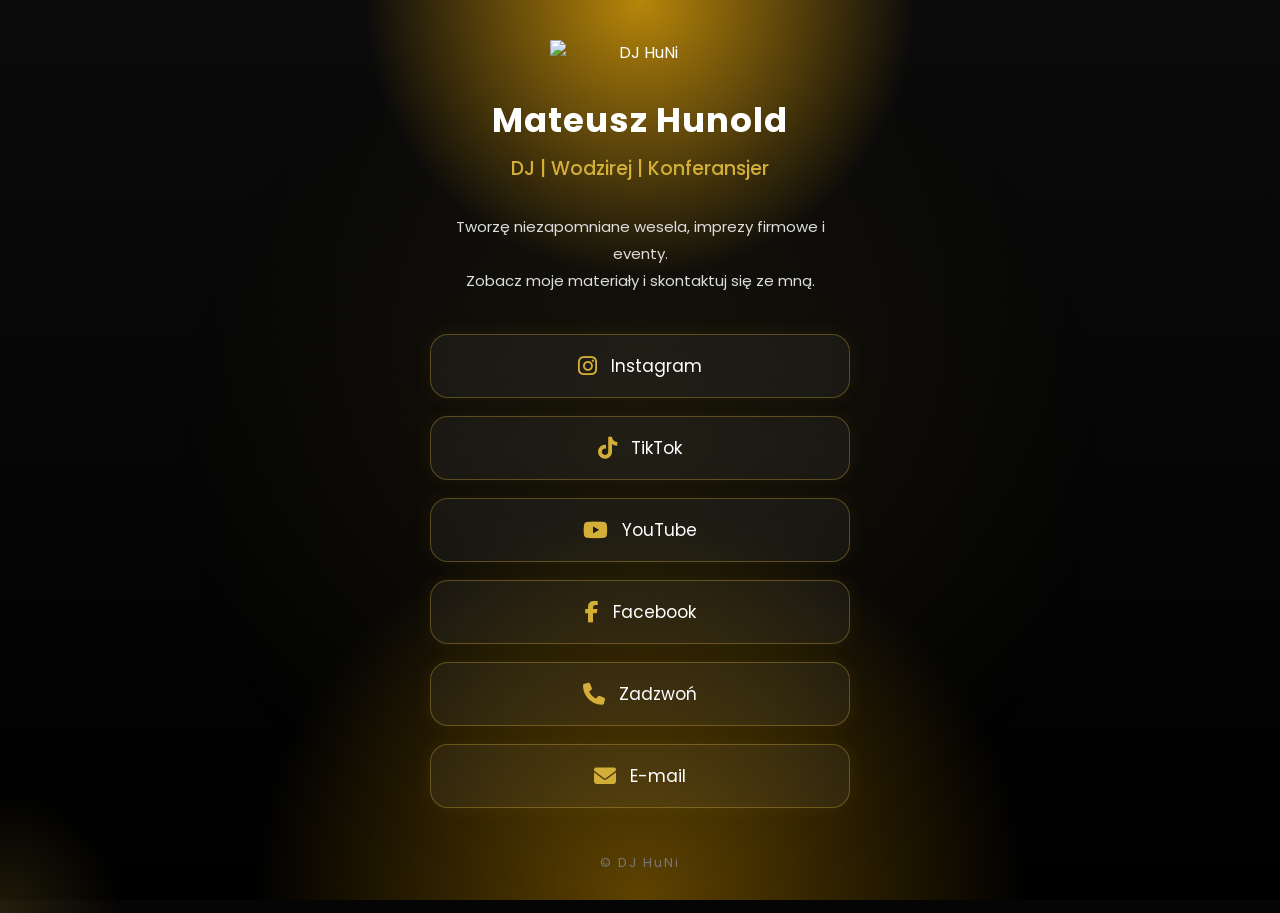
==== index.html @ 6bf59eb3 "Rename indeks.html to index.html" ====
<!DOCTYPE html>
<html lang="pl">
<head>
    <meta charset="UTF-8">
    <meta name="viewport" content="width=device-width, initial-scale=1.0">
    <title>DJ HuNi | Mateusz Hunold</title>

    <meta name="description" content="DJ | Wodzirej | Konferansjer. Wesela, imprezy firmowe i eventy.">

    <link rel="preconnect" href="https://fonts.googleapis.com">
    <link rel="preconnect" href="https://fonts.gstatic.com" crossorigin>

    <link href="https://fonts.googleapis.com/css2?family=Poppins:wght@300;400;600;700&display=swap" rel="stylesheet">

    <link rel="stylesheet" href="style.css">

    <link rel="stylesheet"
    href="https://cdnjs.cloudflare.com/ajax/libs/font-awesome/6.6.0/css/all.min.css">

</head>

<body>

<div class="background"></div>

<div class="overlay"></div>

<main class="container">

    <img src="logo.png" class="logo" alt="DJ HuNi">

    <h1>Mateusz Hunold</h1>

    <h2>DJ | Wodzirej | Konferansjer</h2>

    <p class="opis">

        Tworzę niezapomniane wesela,

        imprezy firmowe i eventy.

        <br>

        Zobacz moje materiały

        i skontaktuj się ze mną.

    </p>

<div class="buttons">

<a href="https://www.instagram.com/dj.huni?igsi=MTVweHNndGQwZXpidA==" target="_blank" class="btn">

<i class="fab fa-instagram"></i>

Instagram

</a>

<a href="https://www.tiktok.com/@djhuni?_r=1&_t=ZN-99CxWNQhYyU" target="_blank" class="btn">

<i class="fab fa-tiktok"></i>

TikTok

</a>

<a href="https://youtube.com/@djhuni87?si=Em9GUkiMJfFAqRYr" target="_blank" class="btn">

<i class="fab fa-youtube"></i>

YouTube

</a>

<a href="https://www.facebook.com/share/1JUAKbgb13/" target="_blank" class="btn">

<i class="fab fa-facebook-f"></i>

Facebook

</a>

<a href="tel:+48721386180" class="btn">

<i class="fas fa-phone"></i>

Zadzwoń

</a>

<a href="mailto:djhuni@o2.pl" class="btn">

<i class="fas fa-envelope"></i>

E-mail

</a>

</div>

<footer>

© DJ HuNi

</footer>

</main>

<script src="script.js"></script>

</body>

</html>
---- style.css ----
/* ==========================
   DJ HuNi Premium Landing
   style.css
========================== */

*{
    margin:0;
    padding:0;
    box-sizing:border-box;
}

html{
    scroll-behavior:smooth;
}

body{

    font-family:'Poppins',sans-serif;
    background:#050505;
    color:#fff;
    min-height:100vh;
    overflow-x:hidden;

}

/* Tło */

.background{

    position:fixed;
    inset:0;

    background:
    radial-gradient(circle at top,#b8860b 0%,transparent 25%),
    radial-gradient(circle at bottom,#5f4300 0%,transparent 35%),
    linear-gradient(180deg,#0b0b0b,#000);

    z-index:-3;

}

/* Delikatna poświata */

.overlay{

    position:fixed;
    inset:0;

    background:

    radial-gradient(circle,#d4af37 0%,transparent 60%);

    opacity:.08;

    animation:glow 8s ease-in-out infinite;

    z-index:-2;

}

@keyframes glow{

0%,100%{

opacity:.05;

transform:scale(1);

}

50%{

opacity:.12;

transform:scale(1.15);

}

}

/* Główny kontener */

.container{

    width:92%;
    max-width:460px;

    margin:auto;

    min-height:100vh;

    display:flex;

    flex-direction:column;

    justify-content:center;

    align-items:center;

    text-align:center;

    padding:40px 20px;

}

/* Logo */

.logo{

    width:180px;

    margin-bottom:30px;

    animation:fadeDown 1s ease;

}

/* Nazwisko */

h1{

    font-size:34px;

    font-weight:700;

    letter-spacing:1px;

    margin-bottom:8px;

}

/* Stanowisko */

h2{

    color:#d4af37;

    font-size:19px;

    font-weight:500;

    margin-bottom:30px;

}

/* Opis */

.opis{

    color:#dddddd;

    line-height:1.8;

    margin-bottom:40px;

    font-size:15px;

}

/* Przyciski */

.buttons{

    width:100%;

    display:flex;

    flex-direction:column;

    gap:18px;

}

/* Pojedynczy przycisk */

.btn{

    display:flex;

    align-items:center;

    justify-content:center;

    gap:14px;

    text-decoration:none;

    color:#fff;

    background:rgba(255,255,255,.05);

    border:1px solid rgba(212,175,55,.35);

    backdrop-filter:blur(12px);

    border-radius:18px;

    padding:18px;

    font-size:17px;

    transition:.35s;

    box-shadow:

    0 0 20px rgba(212,175,55,.08);

}

/* Ikony */

.btn i{

    color:#d4af37;

    font-size:22px;

}

/* Hover */

.btn:hover{

    transform:translateY(-5px);

    background:#d4af37;

    color:#000;

    box-shadow:

    0 0 35px rgba(212,175,55,.45);

}

.btn:hover i{

    color:#000;

}

/* Stopka */

footer{

    margin-top:45px;

    color:#777;

    font-size:13px;

    letter-spacing:2px;

}

/* Animacje */

@keyframes fadeDown{

from{

opacity:0;

transform:translateY(-40px);

}

to{

opacity:1;

transform:translateY(0);

}

}

.buttons .btn{

animation:fadeUp .8s ease forwards;

opacity:0;

}

.buttons .btn:nth-child(1){

animation-delay:.2s;

}

.buttons .btn:nth-child(2){

animation-delay:.35s;

}

.buttons .btn:nth-child(3){

animation-delay:.5s;

}

.buttons .btn:nth-child(4){

animation-delay:.65s;

}

.buttons .btn:nth-child(5){

animation-delay:.8s;

}

.buttons .btn:nth-child(6){

animation-delay:.95s;

}

@keyframes fadeUp{

from{

opacity:0;

transform:translateY(35px);

}

to{

opacity:1;

transform:translateY(0);

}

}

/* Responsywność */

@media(max-width:420px){

.logo{

width:150px;

}

h1{

font-size:28px;

}

h2{

font-size:17px;

}

.btn{

font-size:16px;

padding:16px;

}

}
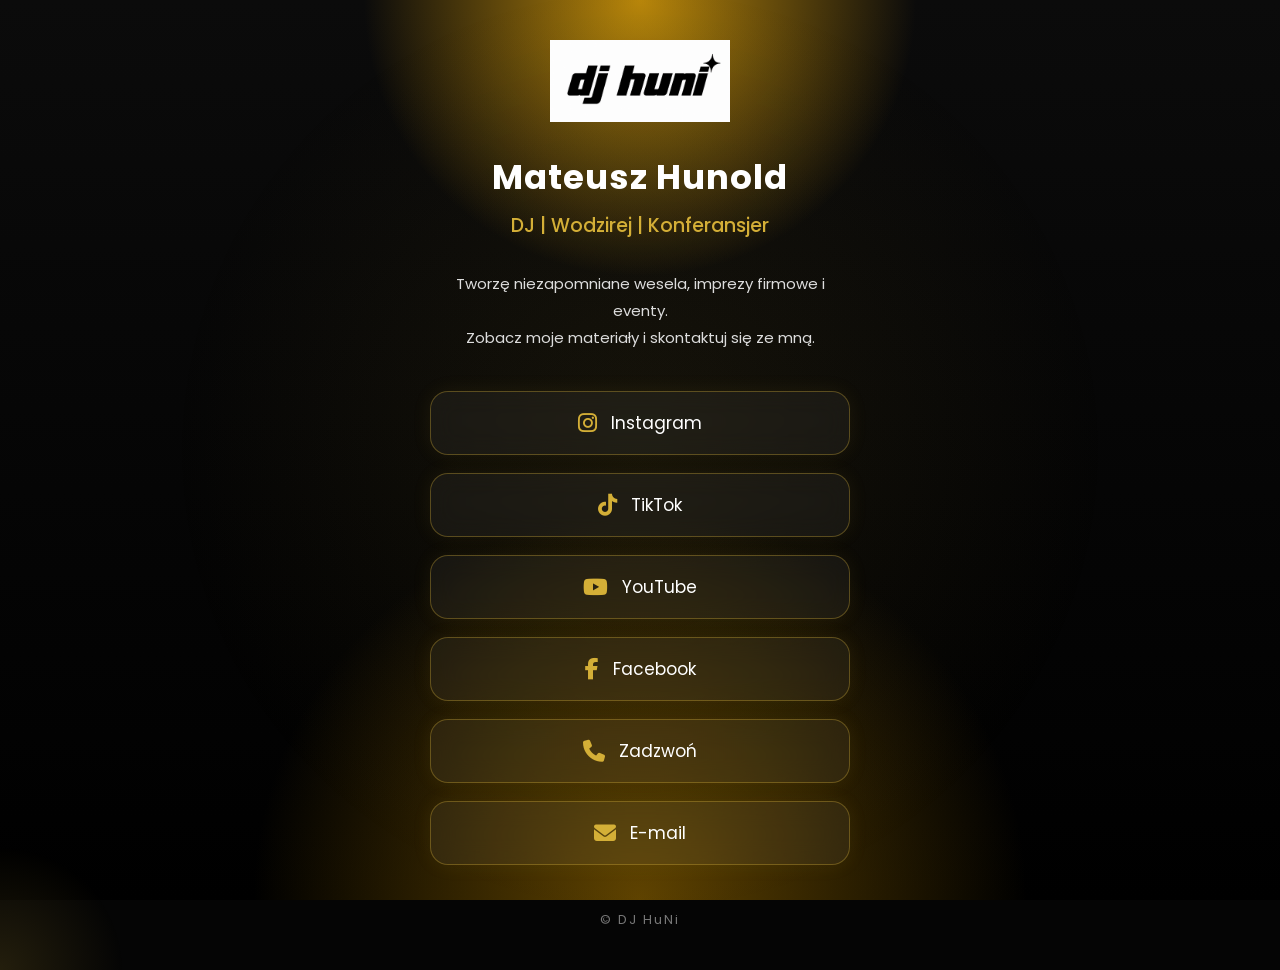
==== commit bc374dde: "Update index.html" ====
--- a/index.html
+++ b/index.html
@@ -27,7 +27,7 @@
 
 <main class="container">
 
-    <img src="logo.png" class="logo" alt="DJ HuNi">
+    <img src="logo.png.png" class="logo" alt="DJ HuNi">
 
     <h1>Mateusz Hunold</h1>
 
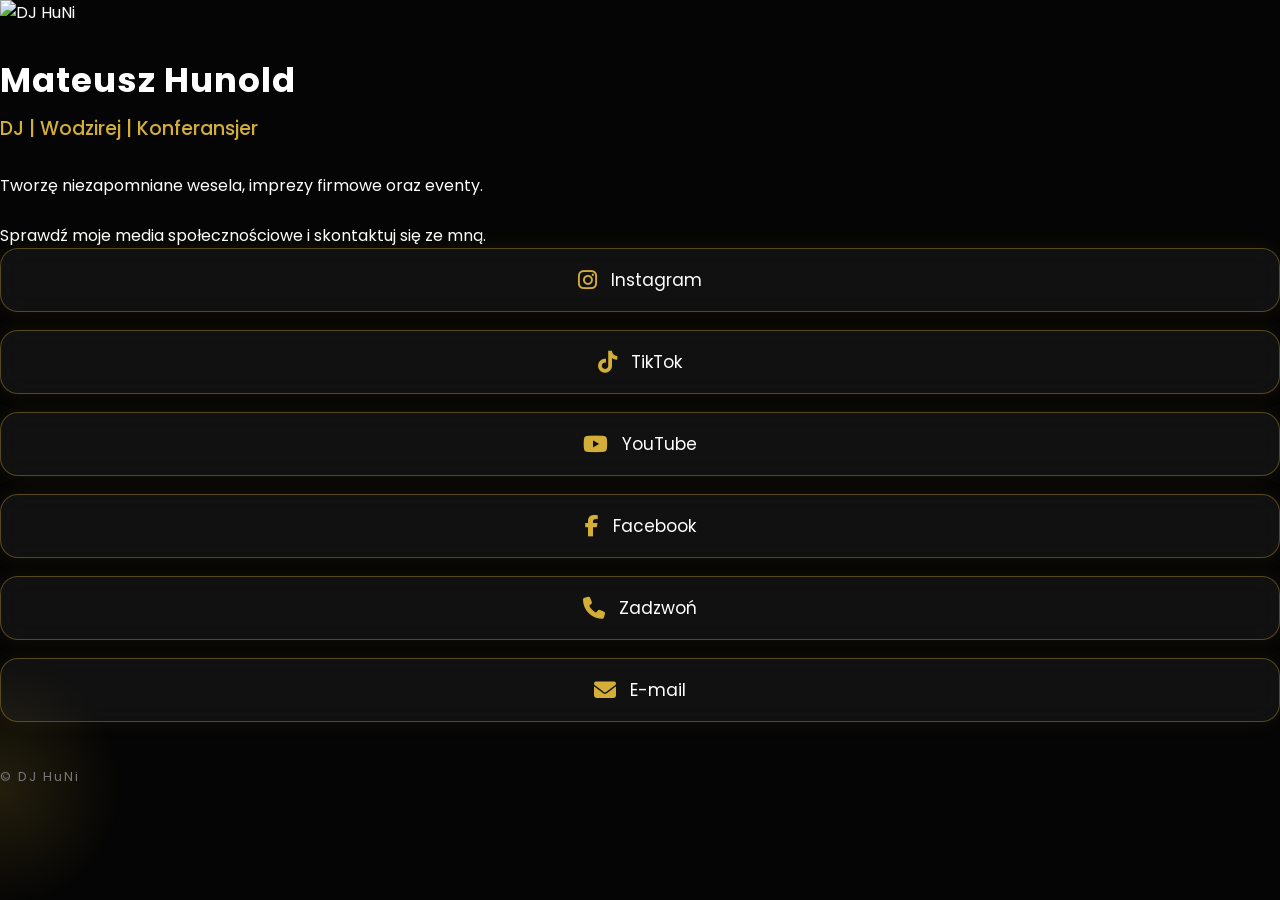
==== commit e4c38264: "Update index.html" ====
--- a/index.html
+++ b/index.html
@@ -1,100 +1,84 @@
 <!DOCTYPE html>
 <html lang="pl">
+
 <head>
-    <meta charset="UTF-8">
-    <meta name="viewport" content="width=device-width, initial-scale=1.0">
-    <title>DJ HuNi | Mateusz Hunold</title>
 
-    <meta name="description" content="DJ | Wodzirej | Konferansjer. Wesela, imprezy firmowe i eventy.">
+<meta charset="UTF-8">
+<meta name="viewport" content="width=device-width, initial-scale=1.0">
 
-    <link rel="preconnect" href="https://fonts.googleapis.com">
-    <link rel="preconnect" href="https://fonts.gstatic.com" crossorigin>
+<title>DJ HuNi | Mateusz Hunold</title>
 
-    <link href="https://fonts.googleapis.com/css2?family=Poppins:wght@300;400;600;700&display=swap" rel="stylesheet">
+<meta name="description" content="DJ | Wodzirej | Konferansjer. Wesela, imprezy firmowe i eventy.">
 
-    <link rel="stylesheet" href="style.css">
+<link rel="preconnect" href="https://fonts.googleapis.com">
+<link rel="preconnect" href="https://fonts.gstatic.com" crossorigin>
 
-    <link rel="stylesheet"
-    href="https://cdnjs.cloudflare.com/ajax/libs/font-awesome/6.6.0/css/all.min.css">
+<link href="https://fonts.googleapis.com/css2?family=Poppins:wght@300;400;600;700;800&display=swap" rel="stylesheet">
+
+<link rel="stylesheet" href="https://cdnjs.cloudflare.com/ajax/libs/font-awesome/6.6.0/css/all.min.css">
+
+<link rel="stylesheet" href="style.css">
 
 </head>
 
 <body>
 
-<div class="background"></div>
+<section class="hero">
 
-<div class="overlay"></div>
+<div class="hero-overlay"></div>
 
-<main class="container">
+<div class="hero-content">
 
-    <img src="logo.png.png" class="logo" alt="DJ HuNi">
+<div class="logo-wrapper">
 
-    <h1>Mateusz Hunold</h1>
+<img src="logo.png" alt="DJ HuNi" class="logo">
 
-    <h2>DJ | Wodzirej | Konferansjer</h2>
+</div>
 
-    <p class="opis">
+<h1>Mateusz Hunold</h1>
 
-        Tworzę niezapomniane wesela,
+<h2>DJ | Wodzirej | Konferansjer</h2>
 
-        imprezy firmowe i eventy.
+<p>
+Tworzę niezapomniane wesela,
+imprezy firmowe oraz eventy.
 
-        <br>
+<br><br>
 
-        Zobacz moje materiały
-
-        i skontaktuj się ze mną.
-
-    </p>
+Sprawdź moje media społecznościowe
+i skontaktuj się ze mną.
+</p>
 
 <div class="buttons">
 
-<a href="https://www.instagram.com/dj.huni?igsi=MTVweHNndGQwZXpidA==" target="_blank" class="btn">
-
+<a href="https://www.instagram.com/dj.huni?igsi=MTVweHNndGQwZXpidA==" class="btn" target="_blank">
 <i class="fab fa-instagram"></i>
-
 Instagram
-
 </a>
 
-<a href="https://www.tiktok.com/@djhuni?_r=1&_t=ZN-99CxWNQhYyU" target="_blank" class="btn">
-
+<a href="https://www.tiktok.com/@djhuni?_r=1&_t=ZN-99CxWNQhYyU" class="btn" target="_blank">
 <i class="fab fa-tiktok"></i>
-
 TikTok
-
 </a>
 
-<a href="https://youtube.com/@djhuni87?si=Em9GUkiMJfFAqRYr" target="_blank" class="btn">
-
+<a href="https://youtube.com/@djhuni87?si=Em9GUkiMJfFAqRYr" class="btn" target="_blank">
 <i class="fab fa-youtube"></i>
-
 YouTube
-
 </a>
 
-<a href="https://www.facebook.com/share/1JUAKbgb13/" target="_blank" class="btn">
-
+<a href="https://www.facebook.com/share/1JUAKbgb13/" class="btn" target="_blank">
 <i class="fab fa-facebook-f"></i>
-
 Facebook
-
 </a>
 
 <a href="tel:+48721386180" class="btn">
-
 <i class="fas fa-phone"></i>
-
 Zadzwoń
-
 </a>
 
 <a href="mailto:djhuni@o2.pl" class="btn">
-
 <i class="fas fa-envelope"></i>
-
 E-mail
-
 </a>
 
 </div>
@@ -105,7 +89,9 @@
 
 </footer>
 
-</main>
+</div>
+
+</section>
 
 <script src="script.js"></script>
 
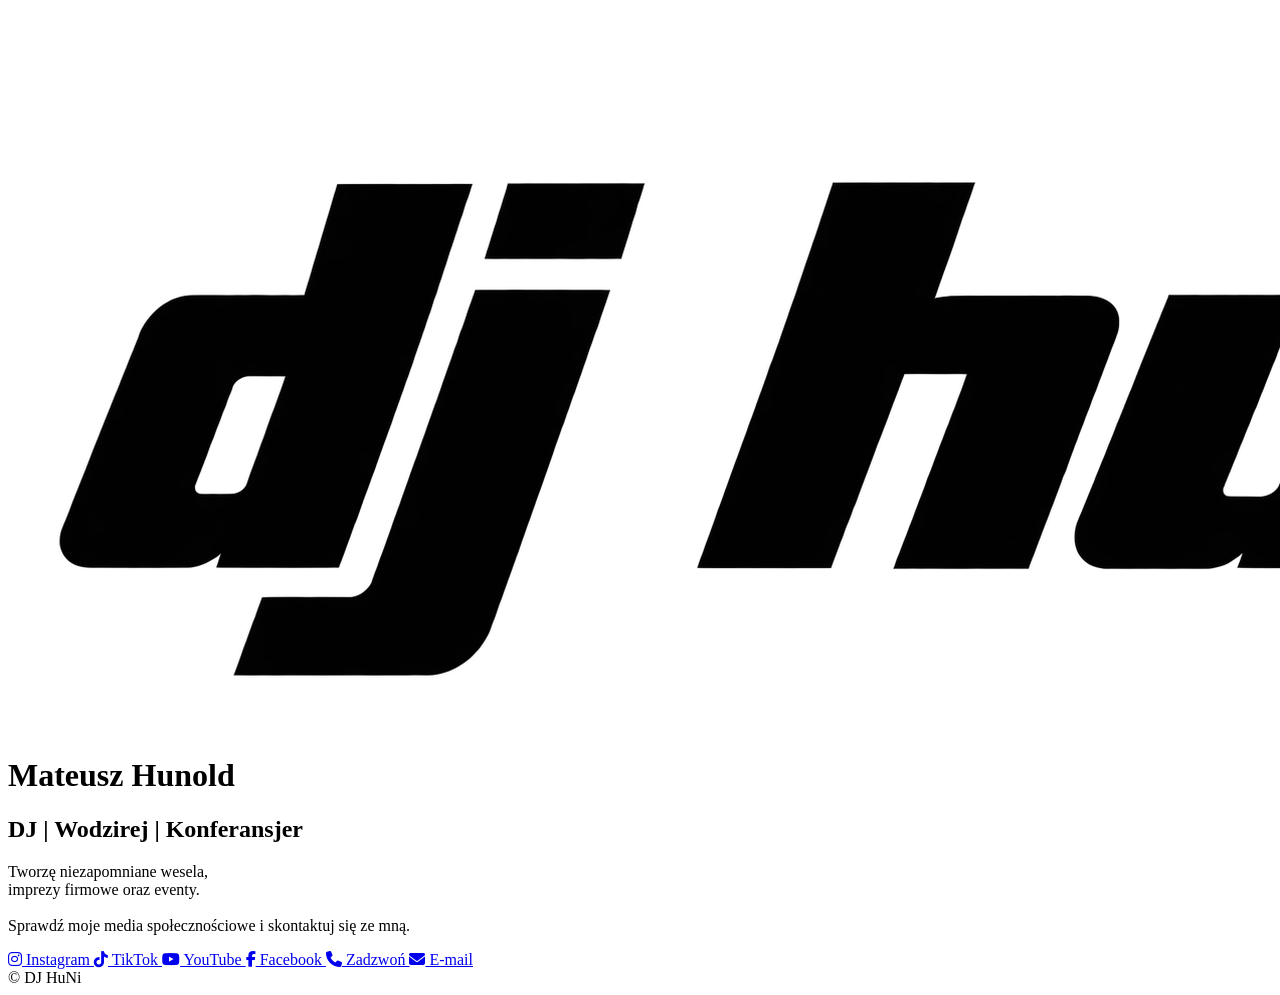
==== commit 7f69398a: "Update index.html" ====
--- a/index.html
+++ b/index.html
@@ -1,100 +1,77 @@
 <!DOCTYPE html>
 <html lang="pl">
+<head>
+    <meta charset="UTF-8">
+    <meta name="viewport" content="width=device-width, initial-scale=1.0">
+    <title>DJ HuNi | Mateusz Hunold</title>
 
-<head>
+    <link rel="stylesheet" href="styl.css">
 
-<meta charset="UTF-8">
-<meta name="viewport" content="width=device-width, initial-scale=1.0">
+    <link rel="preconnect" href="https://fonts.googleapis.com">
+    <link rel="preconnect" href="https://fonts.gstatic.com" crossorigin>
+    <link href="https://fonts.googleapis.com/css2?family=Poppins:wght@300;400;600;700;800&display=swap" rel="stylesheet">
 
-<title>DJ HuNi | Mateusz Hunold</title>
-
-<meta name="description" content="DJ | Wodzirej | Konferansjer. Wesela, imprezy firmowe i eventy.">
-
-<link rel="preconnect" href="https://fonts.googleapis.com">
-<link rel="preconnect" href="https://fonts.gstatic.com" crossorigin>
-
-<link href="https://fonts.googleapis.com/css2?family=Poppins:wght@300;400;600;700;800&display=swap" rel="stylesheet">
-
-<link rel="stylesheet" href="https://cdnjs.cloudflare.com/ajax/libs/font-awesome/6.6.0/css/all.min.css">
-
-<link rel="stylesheet" href="style.css">
-
+    <link rel="stylesheet"
+    href="https://cdnjs.cloudflare.com/ajax/libs/font-awesome/6.5.2/css/all.min.css">
 </head>
 
 <body>
 
-<section class="hero">
+<div class="background"></div>
 
-<div class="hero-overlay"></div>
+<div class="container">
 
-<div class="hero-content">
+    <img src="logo.png" alt="DJ HuNi" class="logo">
 
-<div class="logo-wrapper">
+    <h1>Mateusz Hunold</h1>
 
-<img src="logo.png" alt="DJ HuNi" class="logo">
+    <h2>DJ | Wodzirej | Konferansjer</h2>
+
+    <p class="opis">
+        Tworzę niezapomniane wesela,<br>
+        imprezy firmowe oraz eventy.<br><br>
+
+        Sprawdź moje media społecznościowe
+        i skontaktuj się ze mną.
+    </p>
+
+    <a class="button" href="https://instagram.com/TWOJ_LOGIN" target="_blank">
+        <i class="fab fa-instagram"></i>
+        Instagram
+    </a>
+
+    <a class="button" href="https://tiktok.com/@TWOJ_LOGIN" target="_blank">
+        <i class="fab fa-tiktok"></i>
+        TikTok
+    </a>
+
+    <a class="button" href="https://youtube.com/@TWOJ_KANAL" target="_blank">
+        <i class="fab fa-youtube"></i>
+        YouTube
+    </a>
+
+    <a class="button" href="https://facebook.com/TWOJ_PROFIL" target="_blank">
+        <i class="fab fa-facebook-f"></i>
+        Facebook
+    </a>
+
+    <a class="button" href="tel:+48721386180">
+        <i class="fas fa-phone"></i>
+        Zadzwoń
+    </a>
+
+    <a class="button" href="mailto:kontakt@djhuni.pl">
+        <i class="fas fa-envelope"></i>
+        E-mail
+    </a>
+
+    <footer>
+        © DJ HuNi
+    </footer>
 
 </div>
 
-<h1>Mateusz Hunold</h1>
-
-<h2>DJ | Wodzirej | Konferansjer</h2>
-
-<p>
-Tworzę niezapomniane wesela,
-imprezy firmowe oraz eventy.
-
-<br><br>
-
-Sprawdź moje media społecznościowe
-i skontaktuj się ze mną.
-</p>
-
-<div class="buttons">
-
-<a href="https://www.instagram.com/dj.huni?igsi=MTVweHNndGQwZXpidA==" class="btn" target="_blank">
-<i class="fab fa-instagram"></i>
-Instagram
-</a>
-
-<a href="https://www.tiktok.com/@djhuni?_r=1&_t=ZN-99CxWNQhYyU" class="btn" target="_blank">
-<i class="fab fa-tiktok"></i>
-TikTok
-</a>
-
-<a href="https://youtube.com/@djhuni87?si=Em9GUkiMJfFAqRYr" class="btn" target="_blank">
-<i class="fab fa-youtube"></i>
-YouTube
-</a>
-
-<a href="https://www.facebook.com/share/1JUAKbgb13/" class="btn" target="_blank">
-<i class="fab fa-facebook-f"></i>
-Facebook
-</a>
-
-<a href="tel:+48721386180" class="btn">
-<i class="fas fa-phone"></i>
-Zadzwoń
-</a>
-
-<a href="mailto:djhuni@o2.pl" class="btn">
-<i class="fas fa-envelope"></i>
-E-mail
-</a>
-
-</div>
-
-<footer>
-
-© DJ HuNi
-
-</footer>
-
-</div>
-
-</section>
-
-<script src="script.js"></script>
+<script src="skrypt.js"></script>
 
 </body>
-
 </html>
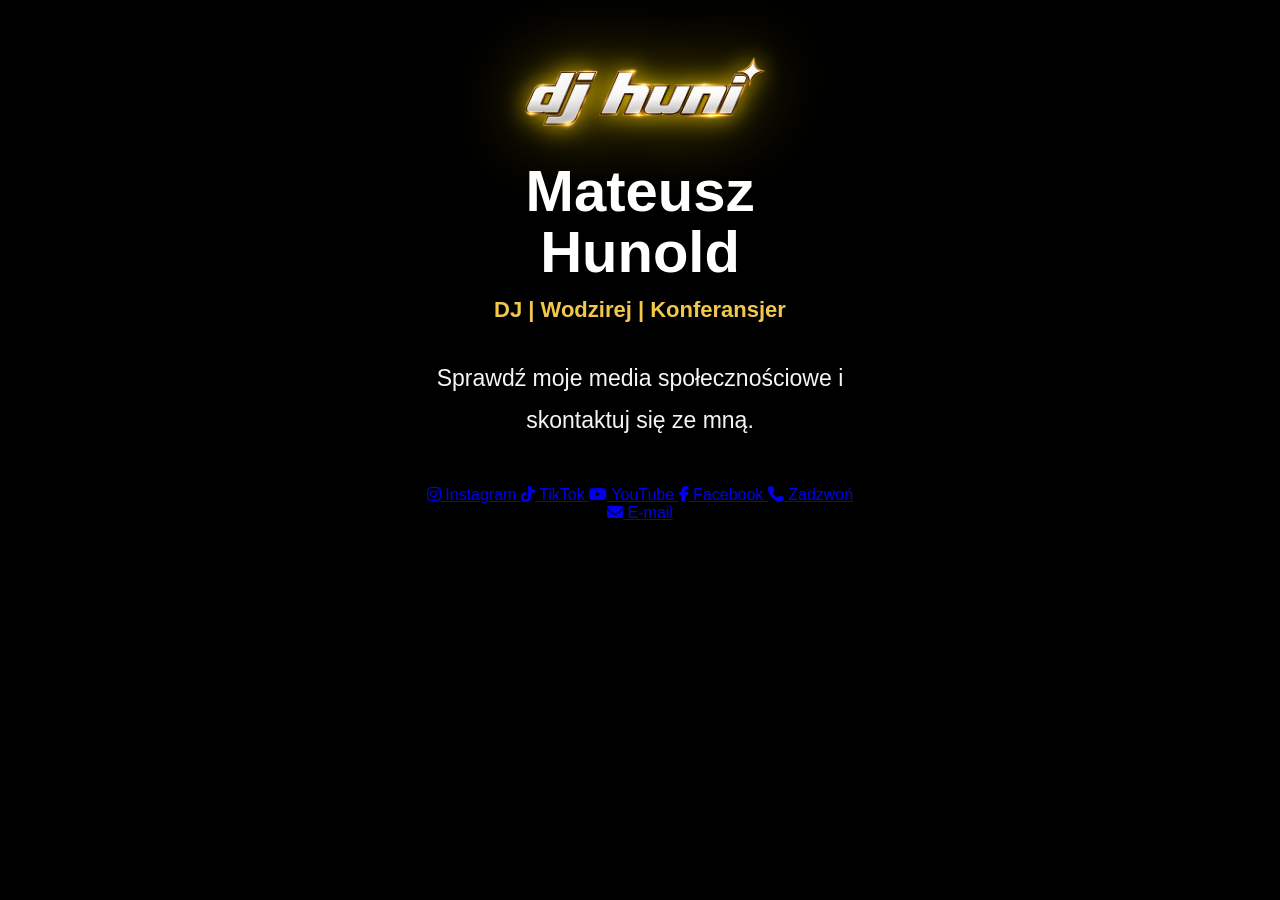
==== commit 0153875d: "Update index.html" ====
--- a/index.html
+++ b/index.html
@@ -5,11 +5,7 @@
     <meta name="viewport" content="width=device-width, initial-scale=1.0">
     <title>DJ HuNi | Mateusz Hunold</title>
 
-    <link rel="stylesheet" href="styl.css">
-
-    <link rel="preconnect" href="https://fonts.googleapis.com">
-    <link rel="preconnect" href="https://fonts.gstatic.com" crossorigin>
-    <link href="https://fonts.googleapis.com/css2?family=Poppins:wght@300;400;600;700;800&display=swap" rel="stylesheet">
+    <link rel="stylesheet" href="style.css">
 
     <link rel="stylesheet"
     href="https://cdnjs.cloudflare.com/ajax/libs/font-awesome/6.5.2/css/all.min.css">
@@ -17,7 +13,8 @@
 
 <body>
 
-<div class="background"></div>
+<div class="background-lights"></div>
+<div class="gold-particles"></div>
 
 <div class="container">
 
@@ -28,50 +25,46 @@
     <h2>DJ | Wodzirej | Konferansjer</h2>
 
     <p class="opis">
-        Tworzę niezapomniane wesela,<br>
-        imprezy firmowe oraz eventy.<br><br>
-
-        Sprawdź moje media społecznościowe
-        i skontaktuj się ze mną.
+        Sprawdź moje media społecznościowe i skontaktuj się ze mną.
     </p>
 
-    <a class="button" href="https://instagram.com/TWOJ_LOGIN" target="_blank">
-        <i class="fab fa-instagram"></i>
-        Instagram
-    </a>
+    <div class="buttons">
 
-    <a class="button" href="https://tiktok.com/@TWOJ_LOGIN" target="_blank">
-        <i class="fab fa-tiktok"></i>
-        TikTok
-    </a>
+        <a href="https://instagram.com/" target="_blank">
+            <i class="fab fa-instagram"></i>
+            Instagram
+        </a>
 
-    <a class="button" href="https://youtube.com/@TWOJ_KANAL" target="_blank">
-        <i class="fab fa-youtube"></i>
-        YouTube
-    </a>
+        <a href="https://tiktok.com/" target="_blank">
+            <i class="fab fa-tiktok"></i>
+            TikTok
+        </a>
 
-    <a class="button" href="https://facebook.com/TWOJ_PROFIL" target="_blank">
-        <i class="fab fa-facebook-f"></i>
-        Facebook
-    </a>
+        <a href="https://youtube.com/" target="_blank">
+            <i class="fab fa-youtube"></i>
+            YouTube
+        </a>
 
-    <a class="button" href="tel:+48721386180">
-        <i class="fas fa-phone"></i>
-        Zadzwoń
-    </a>
+        <a href="https://facebook.com/" target="_blank">
+            <i class="fab fa-facebook-f"></i>
+            Facebook
+        </a>
 
-    <a class="button" href="mailto:kontakt@djhuni.pl">
-        <i class="fas fa-envelope"></i>
-        E-mail
-    </a>
+        <a href="tel:+48XXXXXXXXX">
+            <i class="fas fa-phone"></i>
+            Zadzwoń
+        </a>
 
-    <footer>
-        © DJ HuNi
-    </footer>
+        <a href="mailto:kontakt@djhuni.pl">
+            <i class="fas fa-envelope"></i>
+            E-mail
+        </a>
+
+    </div>
 
 </div>
 
-<script src="skrypt.js"></script>
+<script src="script.js"></script>
 
 </body>
 </html>
--- a/style.css
+++ b/style.css
@@ -0,0 +1,166 @@
+*{
+    margin:0;
+    padding:0;
+    box-sizing:border-box;
+}
+
+body{
+    font-family:'Poppins',sans-serif;
+    color:#fff;
+    min-height:100vh;
+    overflow-x:hidden;
+    position:relative;
+    background:#000;
+}
+
+.background{
+    position:fixed;
+    inset:0;
+    background:url("tlo.png") center center/cover no-repeat;
+    filter:brightness(.45) blur(2px);
+    transform:scale(1.05);
+    z-index:-3;
+}
+
+.background::before{
+    content:"";
+    position:absolute;
+    inset:0;
+    background:linear-gradient(rgba(0,0,0,.45),rgba(0,0,0,.75));
+}
+
+.background::after{
+    content:"";
+    position:absolute;
+    inset:0;
+    background:
+    radial-gradient(circle at 50% 20%,rgba(255,190,0,.45),transparent 35%),
+    radial-gradient(circle at 20% 85%,rgba(255,170,0,.20),transparent 30%),
+    radial-gradient(circle at 80% 80%,rgba(255,200,70,.18),transparent 30%);
+    animation:lights 8s ease-in-out infinite alternate;
+}
+
+@keyframes lights{
+    from{
+        opacity:.6;
+        transform:scale(1);
+    }
+    to{
+        opacity:1;
+        transform:scale(1.08);
+    }
+}
+
+.container{
+    width:90%;
+    max-width:480px;
+    margin:auto;
+    padding:50px 20px;
+    text-align:center;
+}
+
+.logo{
+    width:260px;
+    max-width:90%;
+    margin-bottom:20px;
+    filter:
+    drop-shadow(0 0 12px rgba(255,215,0,.8))
+    drop-shadow(0 0 35px rgba(255,215,0,.45));
+}
+
+h1{
+    font-size:58px;
+    font-weight:800;
+    line-height:1.05;
+    margin-bottom:15px;
+    text-shadow:0 0 25px rgba(0,0,0,.8);
+}
+
+h2{
+    font-size:22px;
+    color:#f1c84b;
+    font-weight:600;
+    margin-bottom:35px;
+}
+
+.opis{
+    font-size:23px;
+    line-height:1.8;
+    color:#f5f5f5;
+    margin-bottom:45px;
+}
+
+.button{
+    display:flex;
+    align-items:center;
+    justify-content:center;
+    gap:15px;
+
+    width:100%;
+    padding:20px;
+
+    margin-bottom:20px;
+
+    text-decoration:none;
+    color:#fff;
+
+    font-size:23px;
+    font-weight:600;
+
+    border-radius:20px;
+
+    border:1px solid rgba(255,205,70,.45);
+
+    background:rgba(20,20,20,.55);
+
+    backdrop-filter:blur(10px);
+
+    transition:.35s;
+}
+
+.button i{
+    color:#f3c949;
+    font-size:30px;
+}
+
+.button:hover{
+
+    transform:translateY(-4px) scale(1.02);
+
+    background:rgba(255,193,7,.15);
+
+    box-shadow:
+    0 0 20px rgba(255,193,7,.4),
+    0 0 50px rgba(255,193,7,.2);
+}
+
+footer{
+    margin-top:40px;
+    color:#ddd;
+    font-size:18px;
+}
+
+@media(max-width:600px){
+
+.logo{
+width:220px;
+}
+
+h1{
+font-size:42px;
+}
+
+h2{
+font-size:18px;
+}
+
+.opis{
+font-size:18px;
+}
+
+.button{
+font-size:20px;
+padding:18px;
+}
+
+}
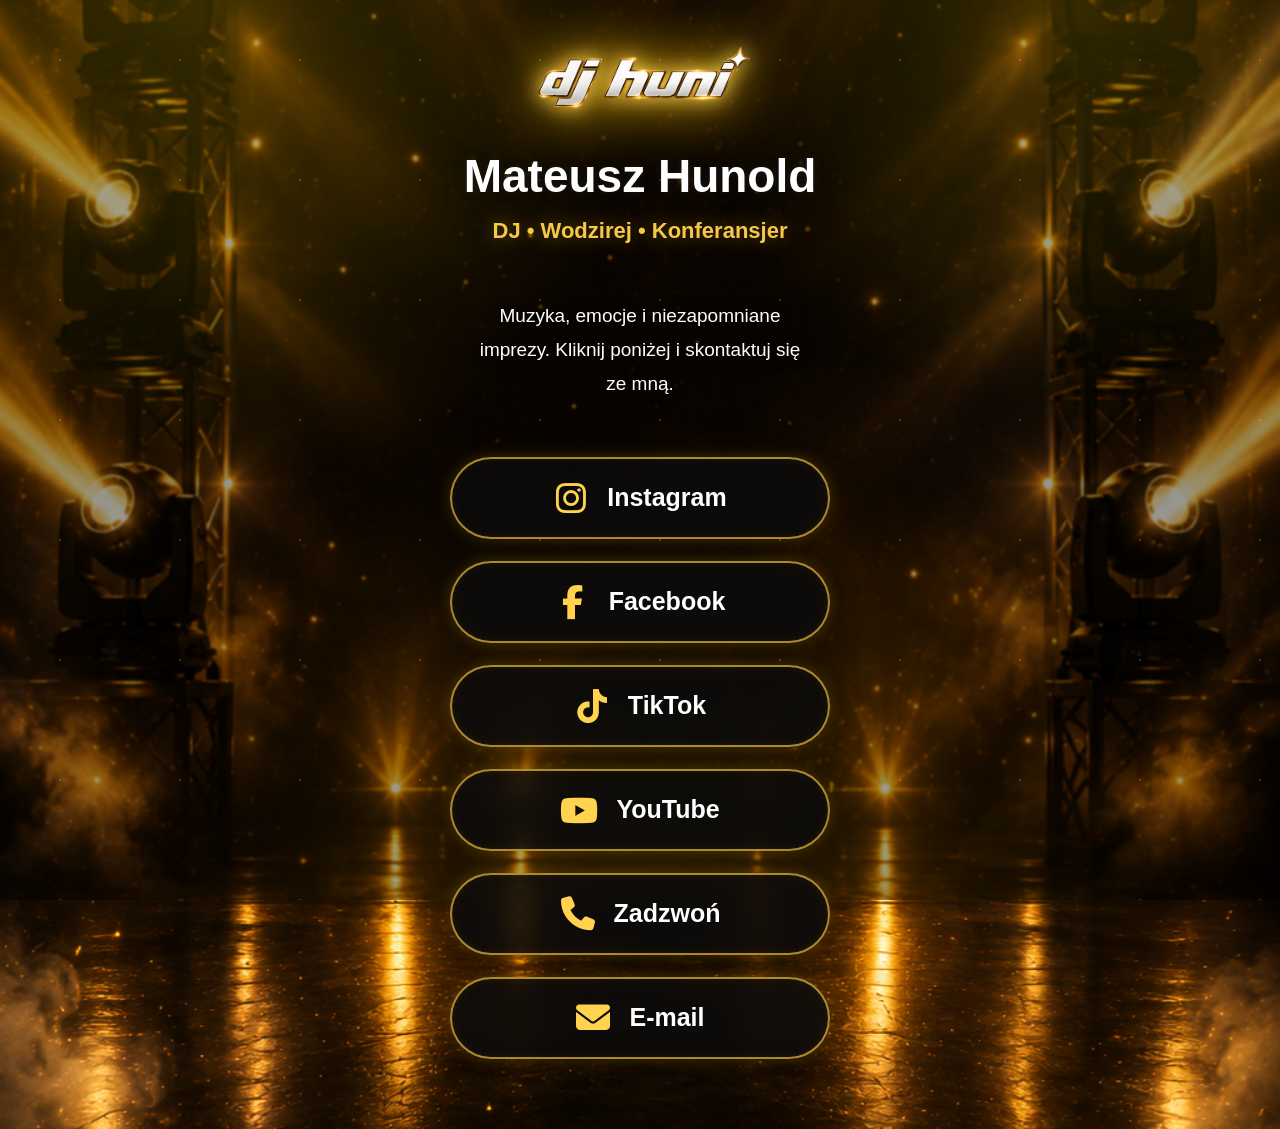
==== commit 0cfaa6e3: "Update index.html" ====
--- a/index.html
+++ b/index.html
@@ -22,35 +22,36 @@
 
     <h1>Mateusz Hunold</h1>
 
-    <h2>DJ | Wodzirej | Konferansjer</h2>
+    <h2>DJ • Wodzirej • Konferansjer</h2>
 
     <p class="opis">
-        Sprawdź moje media społecznościowe i skontaktuj się ze mną.
+        Muzyka, emocje i niezapomniane imprezy.
+        Kliknij poniżej i skontaktuj się ze mną.
     </p>
 
     <div class="buttons">
 
-        <a href="https://instagram.com/" target="_blank">
+        <a href="https://www.instagram.com/TWOJ_LOGIN" target="_blank">
             <i class="fab fa-instagram"></i>
             Instagram
         </a>
 
-        <a href="https://tiktok.com/" target="_blank">
+        <a href="https://www.facebook.com/TWOJ_LOGIN" target="_blank">
+            <i class="fab fa-facebook-f"></i>
+            Facebook
+        </a>
+
+        <a href="https://www.tiktok.com/@TWOJ_LOGIN" target="_blank">
             <i class="fab fa-tiktok"></i>
             TikTok
         </a>
 
-        <a href="https://youtube.com/" target="_blank">
+        <a href="https://www.youtube.com/@TWOJ_LOGIN" target="_blank">
             <i class="fab fa-youtube"></i>
             YouTube
         </a>
 
-        <a href="https://facebook.com/" target="_blank">
-            <i class="fab fa-facebook-f"></i>
-            Facebook
-        </a>
-
-        <a href="tel:+48XXXXXXXXX">
+        <a href="tel:+48TWÓJ_NUMER">
             <i class="fas fa-phone"></i>
             Zadzwoń
         </a>
--- a/style.css
+++ b/style.css
@@ -1,166 +1,462 @@
+/* ==========================
+   DJ HuNi - STYLE.CSS
+   CZĘŚĆ 1/2
+========================== */
+
 *{
     margin:0;
     padding:0;
     box-sizing:border-box;
 }
 
+html{
+    scroll-behavior:smooth;
+}
+
 body{
-    font-family:'Poppins',sans-serif;
+    font-family:Arial,Helvetica,sans-serif;
     color:#fff;
+    background:url("tlo.png") center center/cover no-repeat fixed;
     min-height:100vh;
     overflow-x:hidden;
     position:relative;
-    background:#000;
-}
-
-.background{
+}
+
+body::before{
+    content:"";
     position:fixed;
     inset:0;
-    background:url("tlo.png") center center/cover no-repeat;
-    filter:brightness(.45) blur(2px);
-    transform:scale(1.05);
-    z-index:-3;
-}
-
-.background::before{
-    content:"";
-    position:absolute;
-    inset:0;
-    background:linear-gradient(rgba(0,0,0,.45),rgba(0,0,0,.75));
-}
-
-.background::after{
-    content:"";
-    position:absolute;
-    inset:0;
-    background:
-    radial-gradient(circle at 50% 20%,rgba(255,190,0,.45),transparent 35%),
-    radial-gradient(circle at 20% 85%,rgba(255,170,0,.20),transparent 30%),
-    radial-gradient(circle at 80% 80%,rgba(255,200,70,.18),transparent 30%);
-    animation:lights 8s ease-in-out infinite alternate;
-}
-
-@keyframes lights{
-    from{
-        opacity:.6;
-        transform:scale(1);
-    }
-    to{
-        opacity:1;
-        transform:scale(1.08);
-    }
+    background:rgba(0,0,0,.40);
+    backdrop-filter:blur(1px);
+    z-index:0;
 }
 
 .container{
-    width:90%;
-    max-width:480px;
+    position:relative;
+    z-index:2;
+    max-width:430px;
     margin:auto;
-    padding:50px 20px;
+    padding:40px 25px 70px;
     text-align:center;
 }
 
 .logo{
-    width:260px;
-    max-width:90%;
-    margin-bottom:20px;
+    width:230px;
+    max-width:85%;
+    margin:0 auto 35px;
+    display:block;
+
     filter:
-    drop-shadow(0 0 12px rgba(255,215,0,.8))
-    drop-shadow(0 0 35px rgba(255,215,0,.45));
+    drop-shadow(0 0 10px #ffd54d)
+    drop-shadow(0 0 30px rgba(255,190,0,.9));
+
+    animation:logoGlow 3s ease-in-out infinite alternate;
+}
+
+@keyframes logoGlow{
+
+from{
+
+filter:
+drop-shadow(0 0 8px #ffd54d)
+drop-shadow(0 0 20px rgba(255,190,0,.6));
+
+}
+
+to{
+
+filter:
+drop-shadow(0 0 16px #fff5ae)
+drop-shadow(0 0 45px gold);
+
+}
+
 }
 
 h1{
-    font-size:58px;
-    font-weight:800;
-    line-height:1.05;
-    margin-bottom:15px;
-    text-shadow:0 0 25px rgba(0,0,0,.8);
+
+font-size:46px;
+
+font-weight:900;
+
+line-height:1.05;
+
+margin-bottom:18px;
+
+text-shadow:
+
+0 0 20px rgba(0,0,0,.9),
+
+0 0 8px rgba(255,255,255,.12);
+
 }
 
 h2{
-    font-size:22px;
-    color:#f1c84b;
-    font-weight:600;
-    margin-bottom:35px;
+
+color:#f6c84a;
+
+font-size:22px;
+
+font-weight:700;
+
+margin-bottom:55px;
+
+text-shadow:
+
+0 0 20px rgba(255,200,0,.45);
+
 }
 
 .opis{
-    font-size:23px;
-    line-height:1.8;
-    color:#f5f5f5;
-    margin-bottom:45px;
-}
-
-.button{
-    display:flex;
-    align-items:center;
-    justify-content:center;
-    gap:15px;
-
-    width:100%;
-    padding:20px;
-
-    margin-bottom:20px;
-
-    text-decoration:none;
-    color:#fff;
-
-    font-size:23px;
-    font-weight:600;
-
-    border-radius:20px;
-
-    border:1px solid rgba(255,205,70,.45);
-
-    background:rgba(20,20,20,.55);
-
-    backdrop-filter:blur(10px);
-
-    transition:.35s;
-}
-
-.button i{
-    color:#f3c949;
-    font-size:30px;
-}
-
-.button:hover{
-
-    transform:translateY(-4px) scale(1.02);
-
-    background:rgba(255,193,7,.15);
-
-    box-shadow:
-    0 0 20px rgba(255,193,7,.4),
-    0 0 50px rgba(255,193,7,.2);
-}
+
+font-size:19px;
+
+line-height:1.8;
+
+max-width:340px;
+
+margin:auto;
+
+margin-bottom:55px;
+
+text-shadow:
+
+0 2px 12px rgba(0,0,0,.9);
+
+}
+
+.buttons{
+
+display:flex;
+
+flex-direction:column;
+
+gap:22px;
+
+}
+
+.buttons a{
+
+position:relative;
+
+overflow:hidden;
+
+display:flex;
+
+align-items:center;
+
+justify-content:center;
+
+gap:18px;
+
+padding:22px;
+
+border-radius:60px;
+
+text-decoration:none;
+
+font-size:25px;
+
+font-weight:700;
+
+color:#fff;
+
+background:rgba(12,12,12,.82);
+
+border:2px solid rgba(255,205,70,.65);
+
+backdrop-filter:blur(10px);
+
+transition:.35s;
+
+box-shadow:
+
+0 0 15px rgba(255,190,0,.20),
+
+inset 0 0 10px rgba(255,180,0,.08);
+
+animation:goldPulse 3s infinite;
+
+}
+
+.buttons a i{
+
+font-size:34px;
+
+color:#ffd34d;
+
+min-width:36px;
+
+}
+
+.buttons a:hover{
+
+transform:translateY(-4px) scale(1.03);
+
+border-color:#ffd34d;
+
+box-shadow:
+
+0 0 30px rgba(255,210,0,.7),
+
+0 0 50px rgba(255,180,0,.45);
+
+}/* ==========================
+   DJ HuNi - STYLE.CSS
+   CZĘŚĆ 2/2
+========================== */
+
+/* Złoty błysk na przyciskach */
+
+.buttons a::before{
+
+content:"";
+
+position:absolute;
+
+top:0;
+
+left:-150%;
+
+width:60%;
+
+height:100%;
+
+background:linear-gradient(
+90deg,
+transparent,
+rgba(255,255,255,.55),
+transparent
+);
+
+transform:skewX(-25deg);
+
+animation:shine 5s infinite;
+
+}
+
+@keyframes shine{
+
+0%{
+
+left:-150%;
+
+}
+
+20%{
+
+left:150%;
+
+}
+
+100%{
+
+left:150%;
+
+}
+
+}
+
+/* Pulsowanie przycisków */
+
+@keyframes goldPulse{
+
+0%{
+
+box-shadow:
+0 0 10px rgba(255,190,0,.20),
+inset 0 0 10px rgba(255,180,0,.08);
+
+}
+
+50%{
+
+box-shadow:
+0 0 35px rgba(255,200,0,.60),
+0 0 55px rgba(255,180,0,.35),
+inset 0 0 12px rgba(255,200,0,.20);
+
+}
+
+100%{
+
+box-shadow:
+0 0 10px rgba(255,190,0,.20),
+inset 0 0 10px rgba(255,180,0,.08);
+
+}
+
+}
+
+/* Reflektory */
+
+.background-lights{
+
+position:fixed;
+
+left:0;
+top:0;
+
+width:100%;
+height:100%;
+
+pointer-events:none;
+
+z-index:1;
+
+background:
+
+radial-gradient(circle at 15% 0%,rgba(255,215,0,.20),transparent 35%),
+
+radial-gradient(circle at 85% 0%,rgba(255,215,0,.18),transparent 30%),
+
+radial-gradient(circle at 50% 100%,rgba(255,180,0,.12),transparent 45%);
+
+animation:lightsMove 8s ease-in-out infinite alternate;
+
+}
+
+@keyframes lightsMove{
+
+0%{
+
+transform:translateY(0) scale(1);
+
+opacity:.9;
+
+}
+
+50%{
+
+transform:translateY(-18px) scale(1.03);
+
+opacity:1;
+
+}
+
+100%{
+
+transform:translateY(0) scale(1);
+
+opacity:.9;
+
+}
+
+}
+
+/* Iskry */
+
+.gold-particles{
+
+position:fixed;
+
+inset:0;
+
+pointer-events:none;
+
+z-index:1;
+
+background-image:
+
+radial-gradient(#ffd54d 1px,transparent 1px);
+
+background-size:120px 120px;
+
+opacity:.22;
+
+animation:particles 18s linear infinite;
+
+}
+
+@keyframes particles{
+
+0%{
+
+transform:translateY(0);
+
+}
+
+100%{
+
+transform:translateY(-120px);
+
+}
+
+}
+
+/* Stopka */
 
 footer{
-    margin-top:40px;
-    color:#ddd;
-    font-size:18px;
-}
-
-@media(max-width:600px){
+
+margin-top:45px;
+
+color:#ddd;
+
+font-size:15px;
+
+text-align:center;
+
+text-shadow:0 0 10px #000;
+
+}
+
+/* Telefon */
+
+@media(max-width:480px){
+
+.container{
+
+padding:30px 20px 60px;
+
+}
 
 .logo{
-width:220px;
+
+width:210px;
+
+margin-bottom:28px;
+
 }
 
 h1{
+
 font-size:42px;
+
 }
 
 h2{
-font-size:18px;
+
+font-size:19px;
+
+margin-bottom:40px;
+
 }
 
 .opis{
-font-size:18px;
-}
-
-.button{
-font-size:20px;
-padding:18px;
-}
-
-}
+
+font-size:17px;
+
+margin-bottom:40px;
+
+}
+
+.buttons{
+
+gap:18px;
+
+}
+
+.buttons a{
+
+font-size:22px;
+
+padding:20px;
+
+}
+
+.buttons a i{
+
+font-size:30px;
+
+}
+
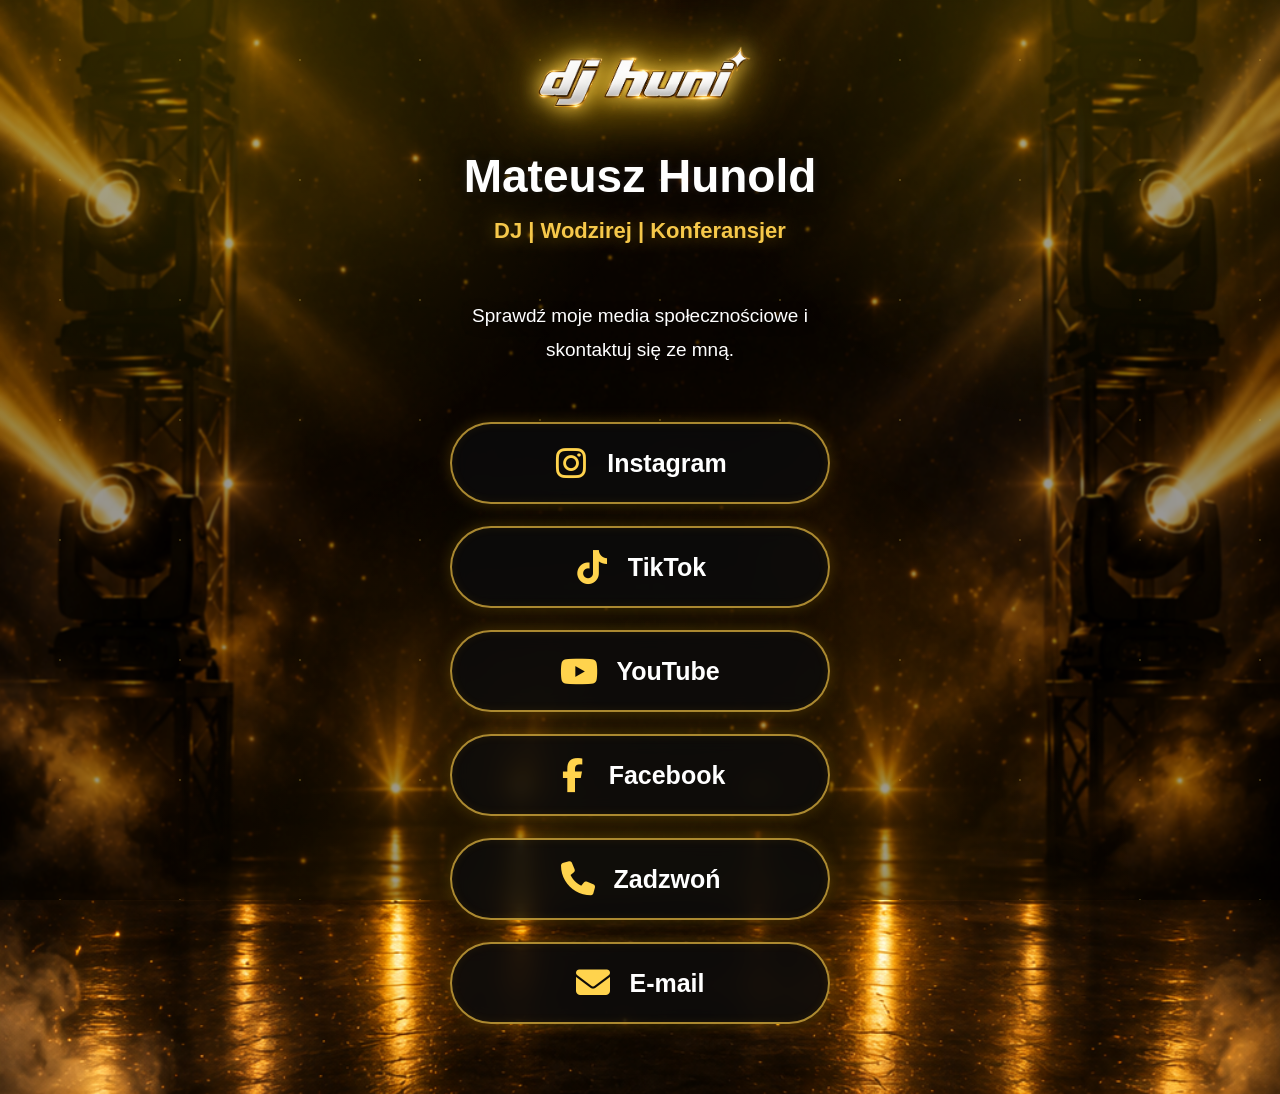
==== commit a61aee2f: "Update index.html" ====
--- a/index.html
+++ b/index.html
@@ -22,36 +22,35 @@
 
     <h1>Mateusz Hunold</h1>
 
-    <h2>DJ • Wodzirej • Konferansjer</h2>
+    <h2>DJ | Wodzirej | Konferansjer</h2>
 
     <p class="opis">
-        Muzyka, emocje i niezapomniane imprezy.
-        Kliknij poniżej i skontaktuj się ze mną.
+        Sprawdź moje media społecznościowe i skontaktuj się ze mną.
     </p>
 
     <div class="buttons">
 
-        <a href="https://www.instagram.com/TWOJ_LOGIN" target="_blank">
+        <a href="https://instagram.com/" target="_blank">
             <i class="fab fa-instagram"></i>
             Instagram
         </a>
 
-        <a href="https://www.facebook.com/TWOJ_LOGIN" target="_blank">
+        <a href="https://tiktok.com/" target="_blank">
+            <i class="fab fa-tiktok"></i>
+            TikTok
+        </a>
+
+        <a href="https://youtube.com/" target="_blank">
+            <i class="fab fa-youtube"></i>
+            YouTube
+        </a>
+
+        <a href="https://facebook.com/" target="_blank">
             <i class="fab fa-facebook-f"></i>
             Facebook
         </a>
 
-        <a href="https://www.tiktok.com/@TWOJ_LOGIN" target="_blank">
-            <i class="fab fa-tiktok"></i>
-            TikTok
-        </a>
-
-        <a href="https://www.youtube.com/@TWOJ_LOGIN" target="_blank">
-            <i class="fab fa-youtube"></i>
-            YouTube
-        </a>
-
-        <a href="tel:+48TWÓJ_NUMER">
+        <a href="tel:+48XXXXXXXXX">
             <i class="fas fa-phone"></i>
             Zadzwoń
         </a>
